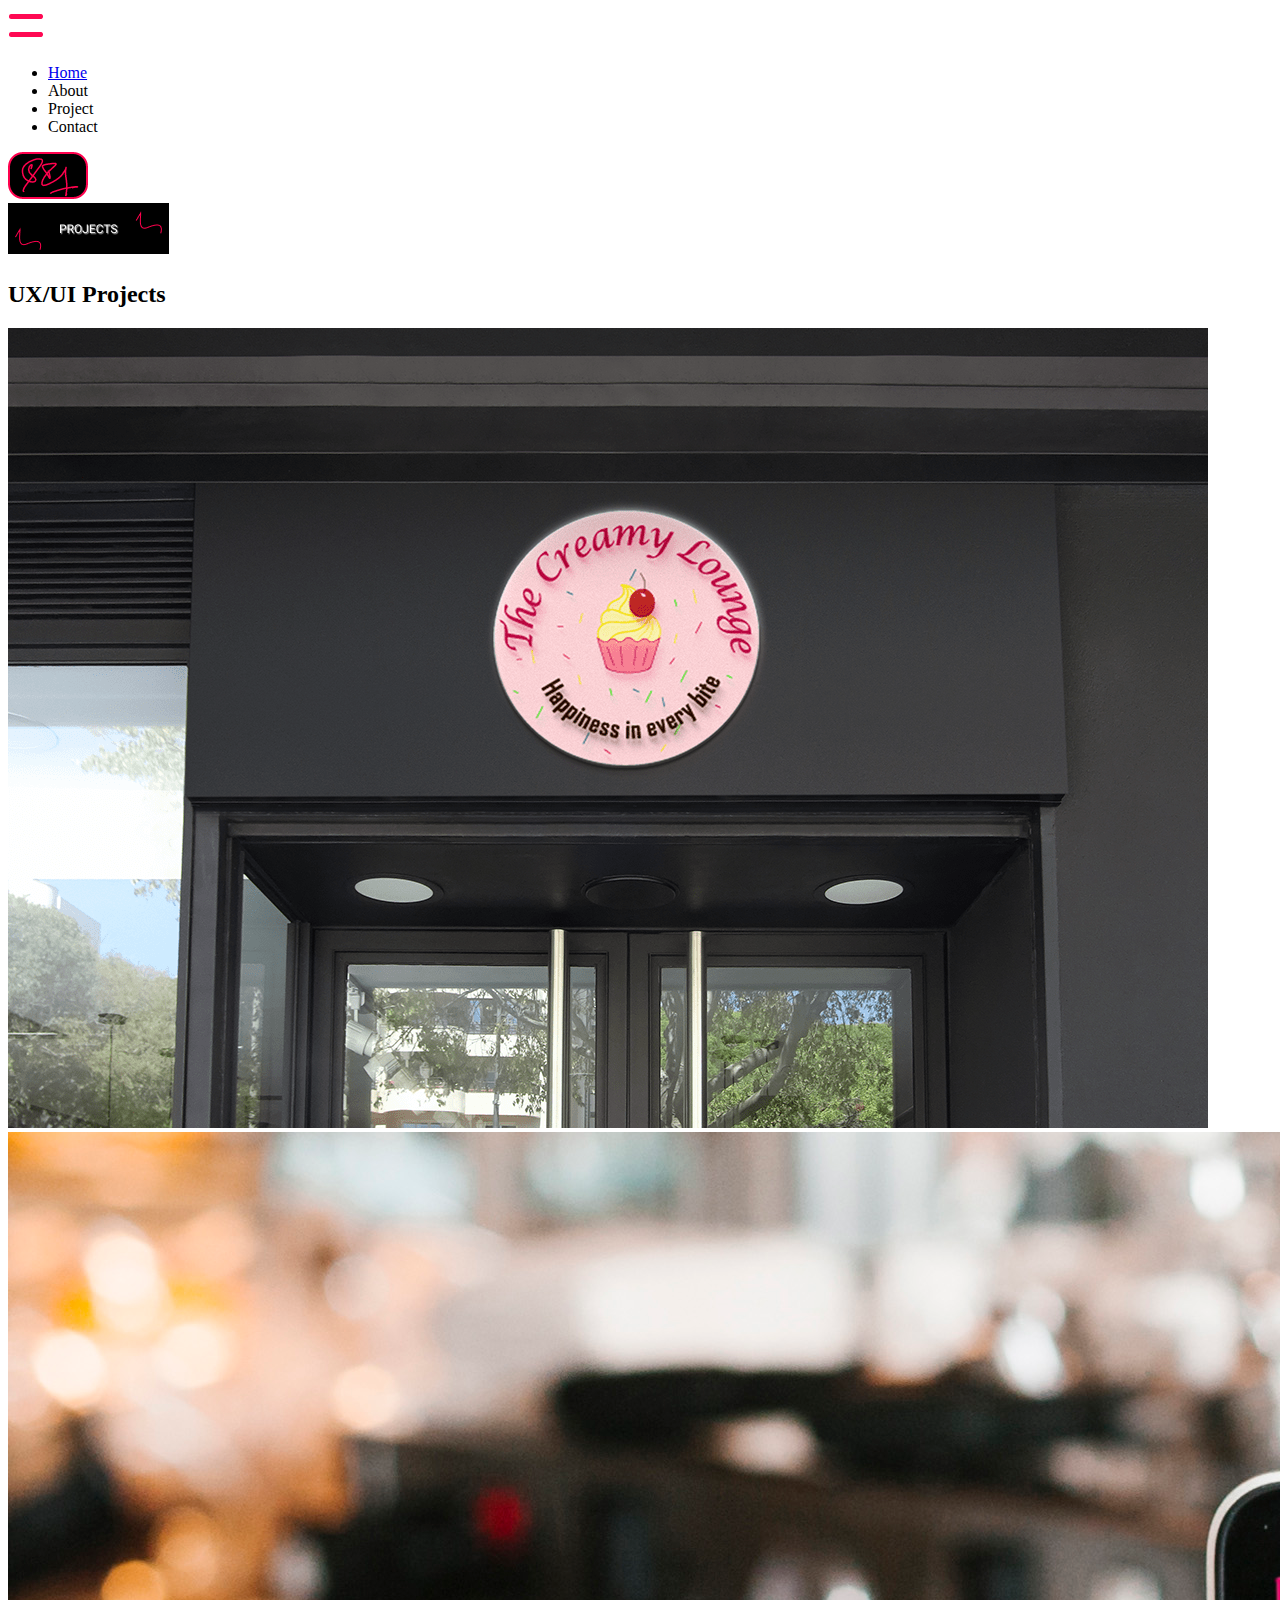
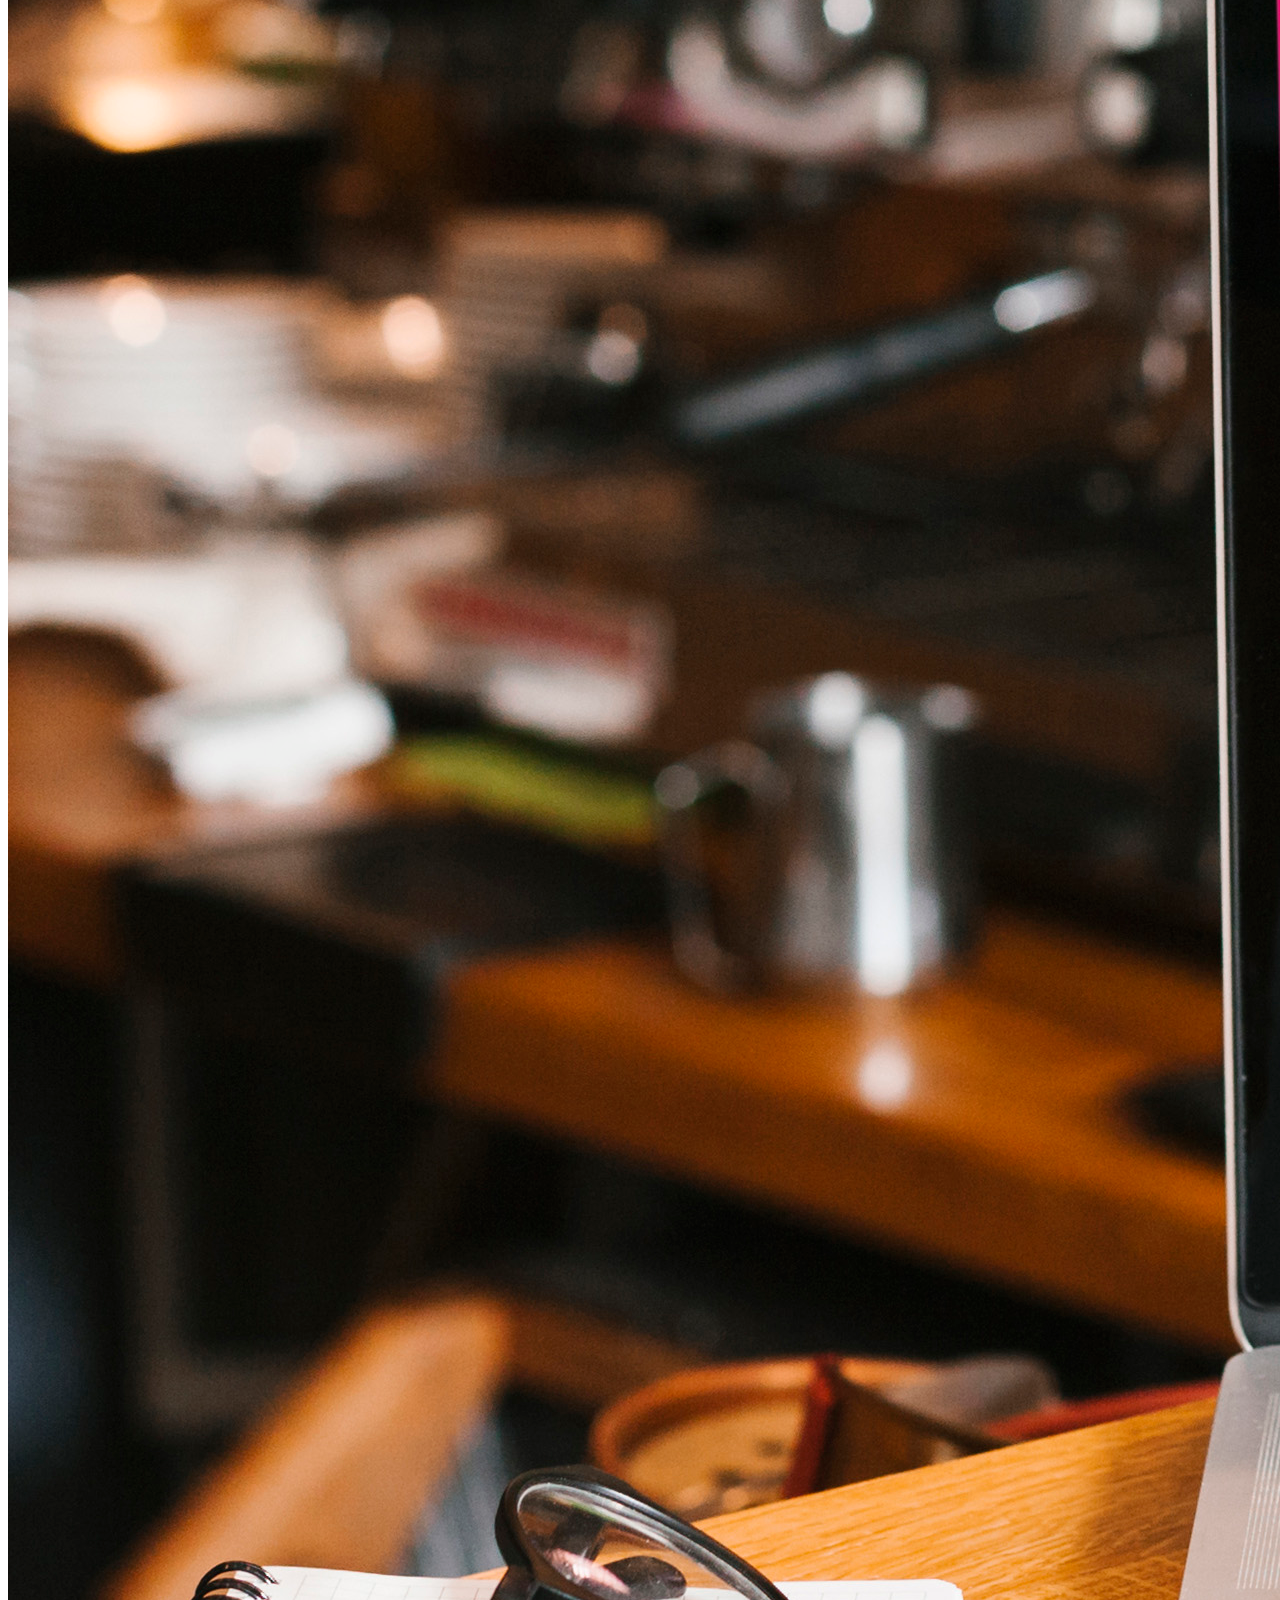
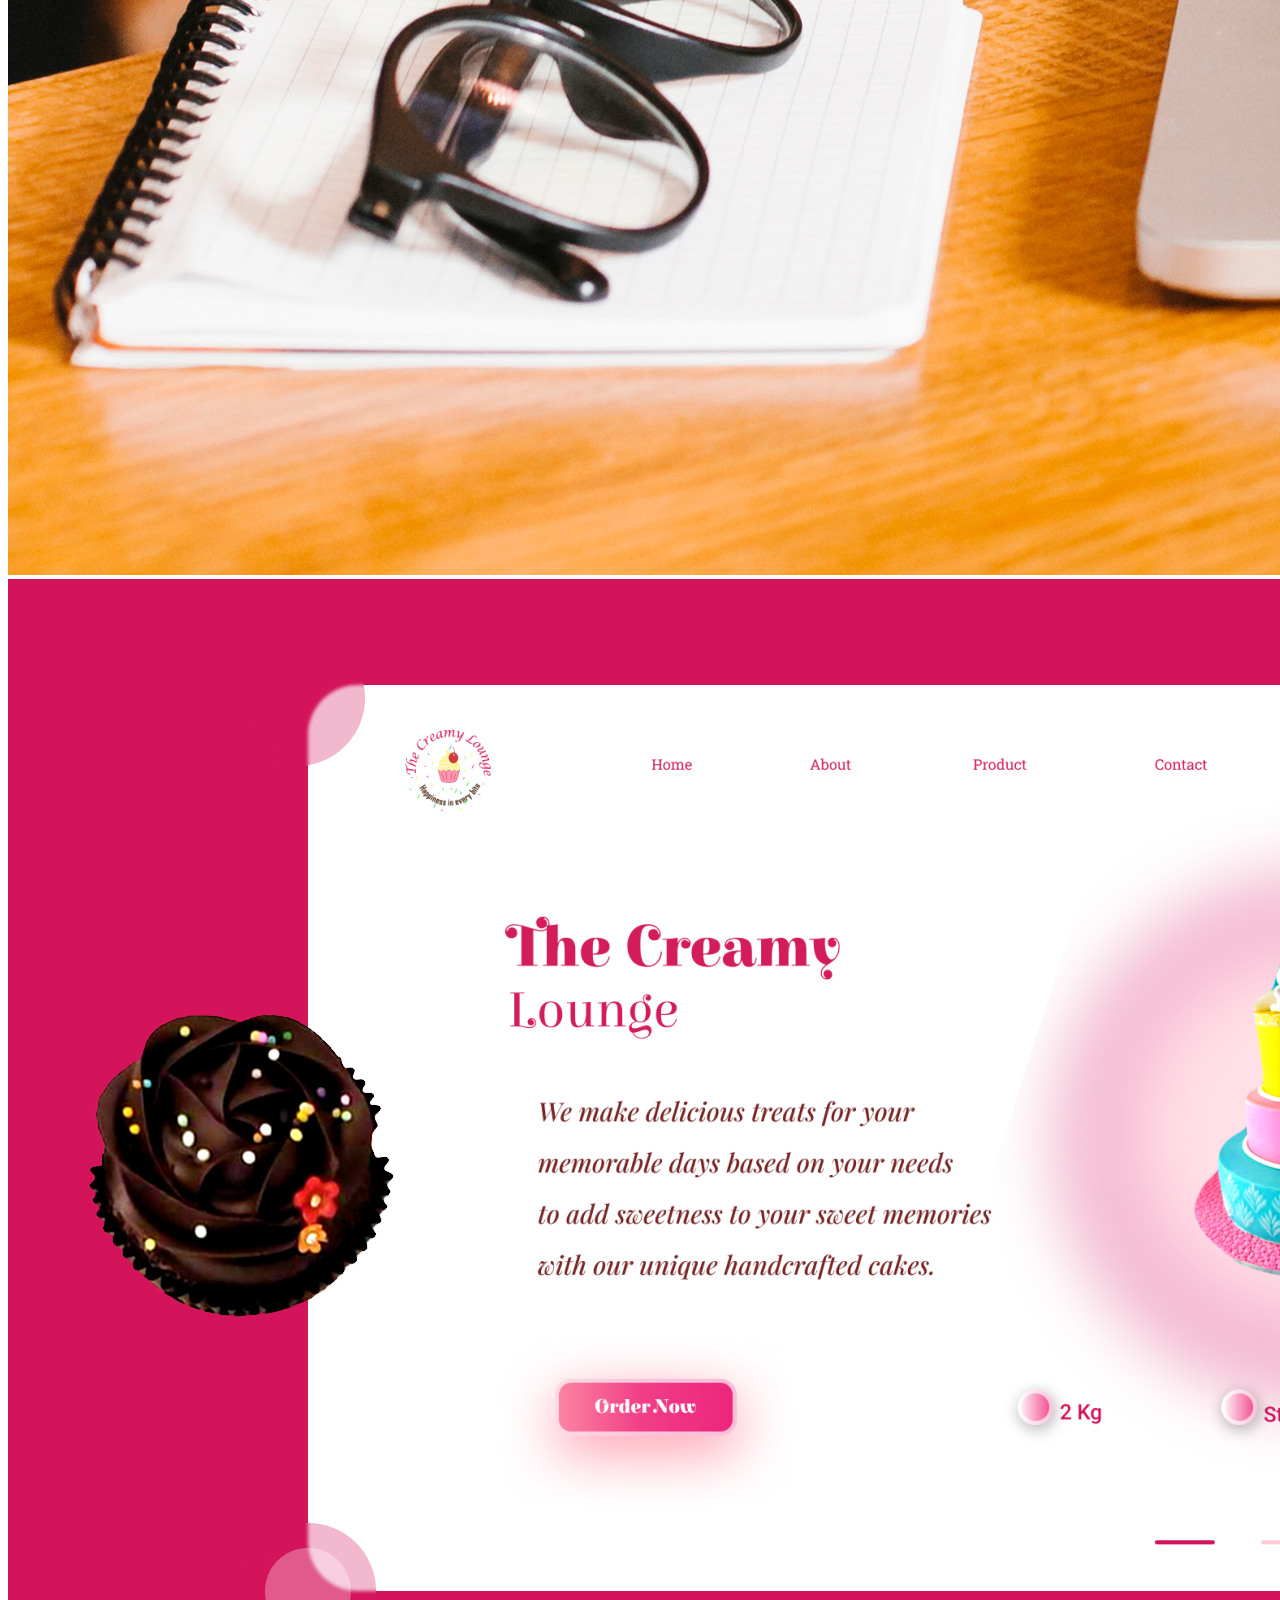
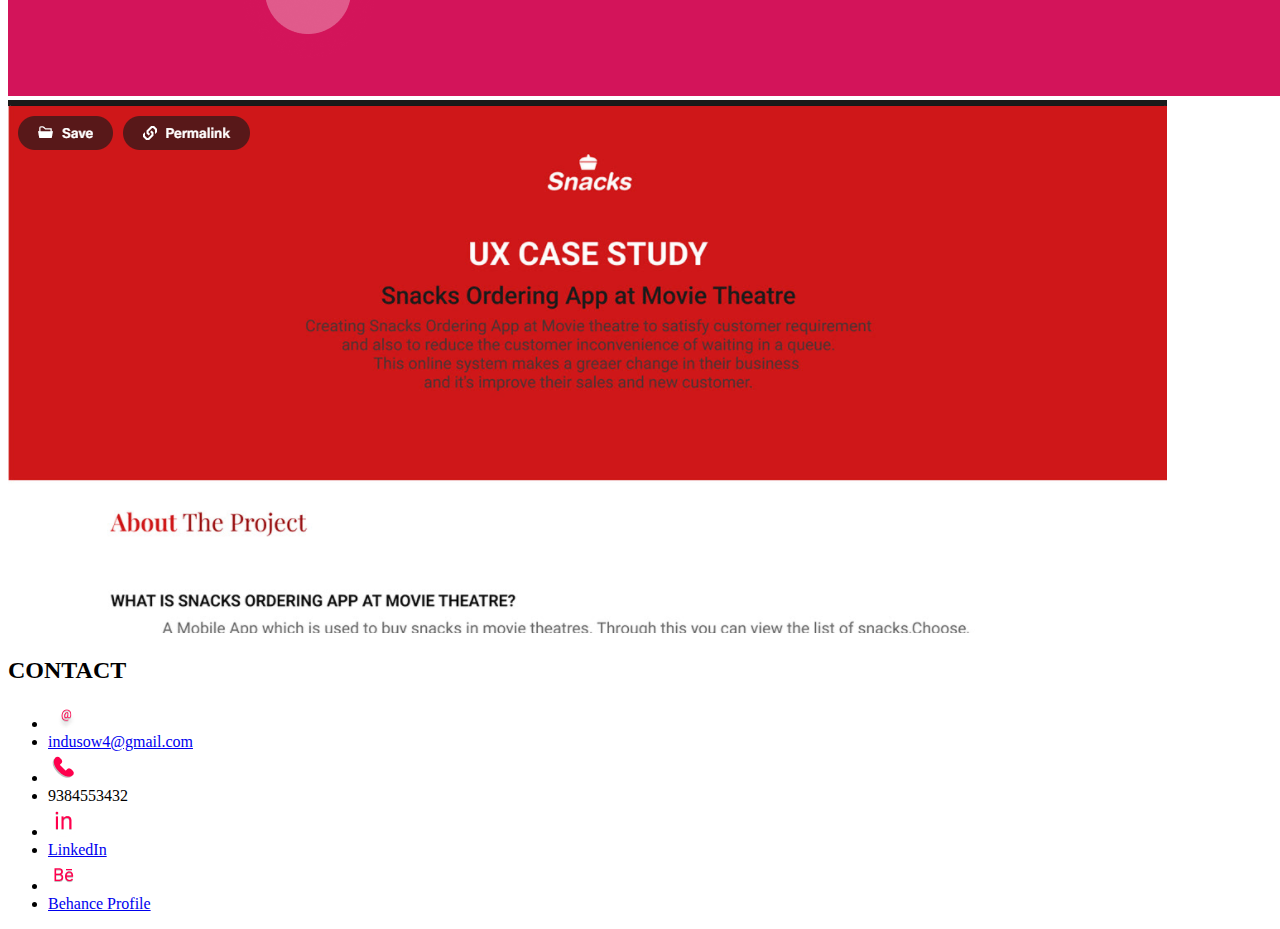
==== project.html @ 1723d9e3 "first commit" ====
<!DOCTYPE html>
<html lang="en">

<head>
    <meta charset="UTF-8">
    <meta http-equiv="X-UA-Compatible" content="IE=edge">
    <meta name="viewport" content="width=device-width, initial-scale=1.0">
    <link rel="stylesheet" href="F:/Protfolio/bootstrap-3.4.1-dist/css/bootstrap.min.css">
    <link rel="stylesheet" type="text/css" href="newstyle.css">
    <title>Protfolio</title>
</head>

<body>
    <div class="flex-container wrapper">
        <header>
            <nav class="topnav" id="myTopnav">
                <a href="javascript:void(0);" class="icon" onclick="myFunction()">
                    <img src="image/menuicon.png" class="img-back" alt="menu-icon">
                </a>
                <ul>
                    <li><a href="cleancode.html">Home</a></li>
                    <li><a>About</a></li>
                    <li><a class="active">Project</a></li>
                    <li><a>Contact</a></li>
                </ul>
            </nav>
            <div class="brand">
                <img src="image/Finallogo.png" alt="logo">
            </div>

        </header>

        <section class="pro-hero">
            <img src="project/pro-hero.png">
        </section>


        <section class="project-section">
            <h2>UX/UI Projects</h2>

            <div class="project-thumbnail">
                <a href="https://www.behance.net/gallery/114675727/Logo-for-Homemade-Cake-Shop" alt="logo project">
                    <img src="project/logo.png" alt="landing page"></a>
            </div>
            <div class="project-thumbnail">
                <a href="https://www.behance.net/gallery/114641915/UXUI-DESIGN-FOR-WEBSITE" alt="UI Project"><img
                        src="project/mockup5.jpg" alt="UI Project"></a>
            </div>


            <div class="project-thumbnail">
                <a href="https://www.behance.net/gallery/136330929/Daily-Challenge-03-Landing-Page-for-Cake-Shop"
                    alt="landing"><img src="project/landing page.png" alt="CakeShop Logo"></a>
            </div>
            <div class="project-thumbnail">
                <a href="https://www.behance.net/gallery/134859791/UX-CASE-STUDY-Snacks-Ordering-App-at-Movie-Theatre"
                    alt="UX Case Study"><img src="project/Screenshot (103).png" alt="UX Case Study "></a>
            </div>


        </section>

        <h2>CONTACT</h2>
        <footer>

            <ul>
                <li><a href="mailto: indusow4@gmail.com.com"><img src="image/mail-fff.png"></a></li>
                <li class="text"><a href="mailto: indusow4@gmail.com.com">indusow4@gmail.com</a></li>
                <li><img src="image/call-fff.png"></li>
                <li class="text">9384553432</li>
                <li><a href="https://www.linkedin.com/in/indumathi04" target="blank"><img src="image/lin-fff.png"></a>
                </li>
                <li class="text"><a href="https://www.linkedin.com/in/indumathi04" target="blank">LinkedIn</a></li>
                <li><a href="https://www.behance.net/indhushanmugam1" target="blank"><img src="image/be-fff.png"></a>
                </li>
                <li class="text"><a href="https://www.behance.net/indhushanmugam1" target="blank">Behance Profile</a>
                </li>
            </ul>


        </footer>

    </div>
    <script>
        function myFunction() {
            var x = document.getElementById("myTopnav");
            if (x.className === "topnav") {
                x.className += " responsive";
            } else {
                x.className = "topnav";
            }
        }
    </script>
</body>

</html>
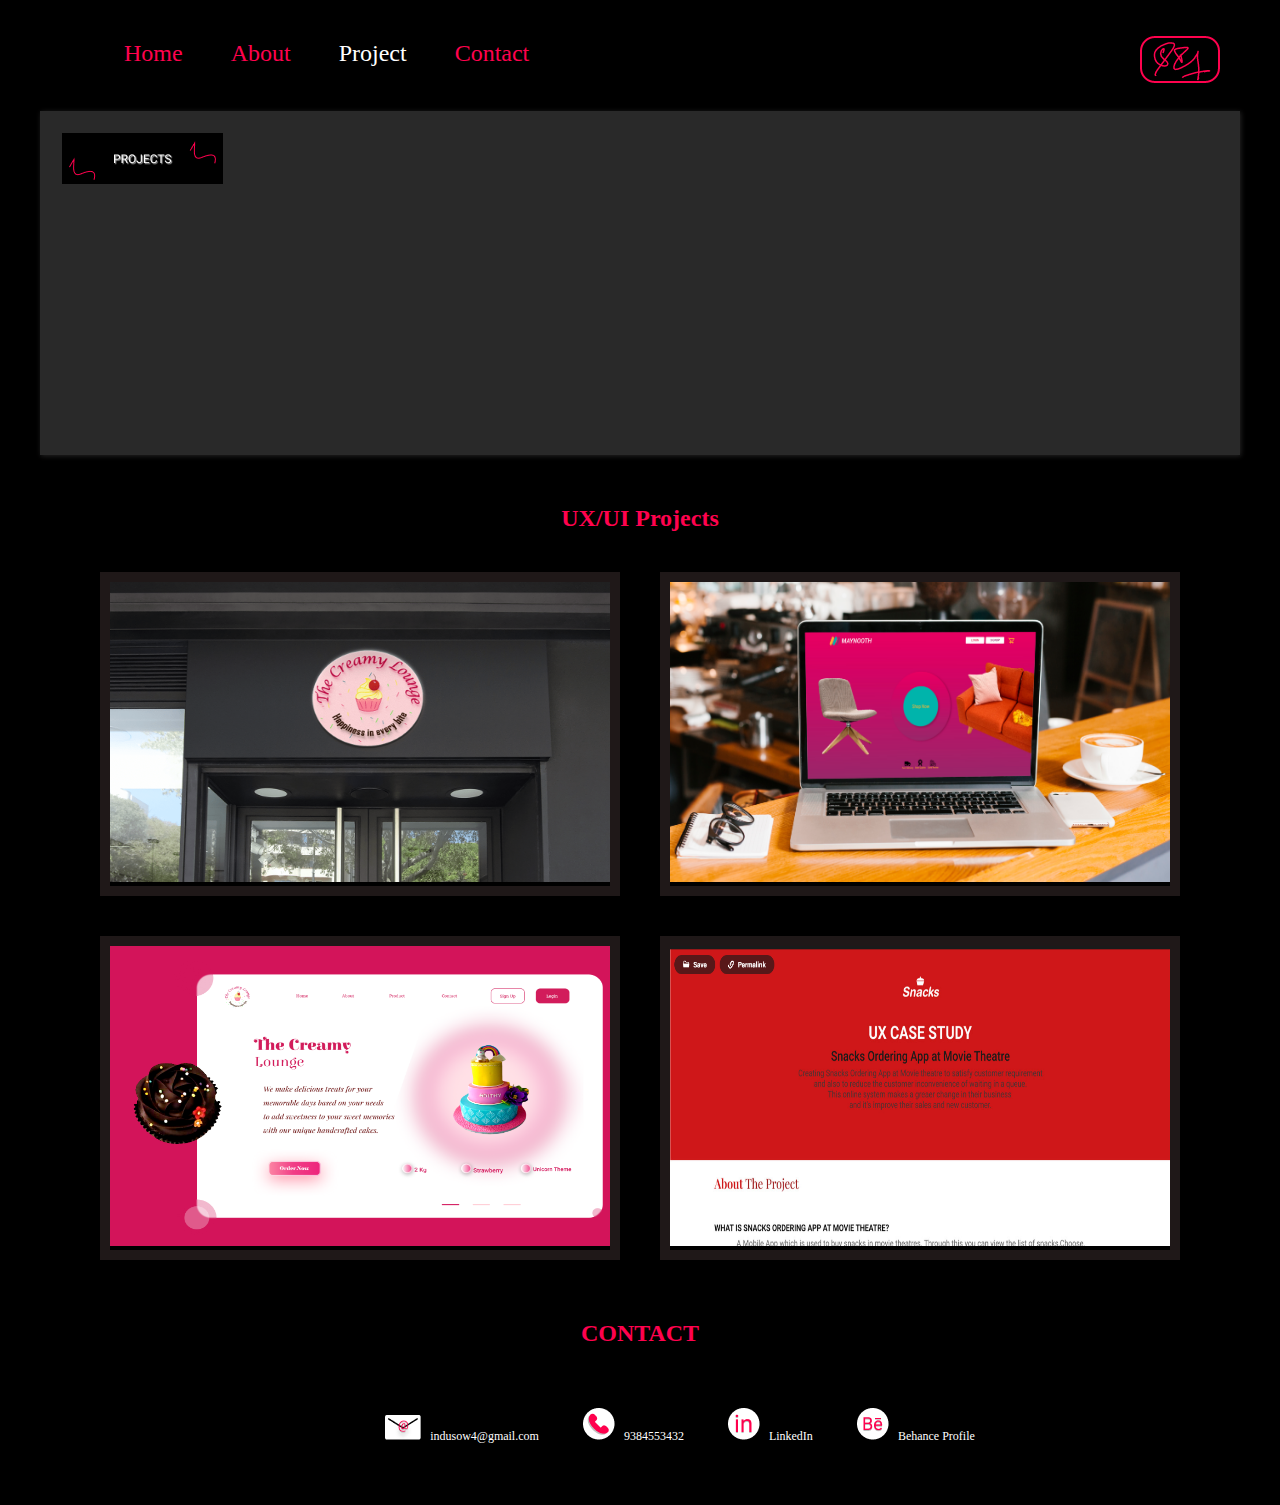
==== commit a61157da: "error changes" ====
--- a/project.html
+++ b/project.html
@@ -6,7 +6,7 @@
     <meta http-equiv="X-UA-Compatible" content="IE=edge">
     <meta name="viewport" content="width=device-width, initial-scale=1.0">
     <link rel="stylesheet" href="F:/Protfolio/bootstrap-3.4.1-dist/css/bootstrap.min.css">
-    <link rel="stylesheet" type="text/css" href="newstyle.css">
+    <link rel="stylesheet" type="text/css" href="css/newstyle.css">
     <title>Protfolio</title>
 </head>
 
@@ -18,7 +18,7 @@
                     <img src="image/menuicon.png" class="img-back" alt="menu-icon">
                 </a>
                 <ul>
-                    <li><a href="cleancode.html">Home</a></li>
+                    <li><a href="index.html">Home</a></li>
                     <li><a>About</a></li>
                     <li><a class="active">Project</a></li>
                     <li><a>Contact</a></li>
--- a/css/newstyle.css
+++ b/css/newstyle.css
@@ -0,0 +1,578 @@
+body,header,section,footer{
+    margin:0;
+    padding: 20px;   
+}
+.flex-container{
+    display: flex;
+    flex-wrap: wrap;
+}
+.wrapper{
+    margin:auto;
+    max-width: 1200px;
+}
+
+body{
+background-color: black;
+}
+header{
+    width:100%;
+    font-family: "Playfairs Display";   
+}
+nav li {
+    list-style: none;
+    display: float;
+    float:left;
+    padding:24px;
+    margin-top:-40px;
+}
+nav li a{
+    color:rgb(255, 2, 78);
+    font-size:24px;
+    text-decoration: none;
+}
+nav li a.active{
+    color:#fff;
+    font-size:24px;
+    text-decoration: none;
+}
+nav li a:hover{
+    color:#fff;
+    font-size:24px;
+    text-decoration: none;
+}
+nav .icon{
+    display:none;
+}
+.brand{
+    display: float;
+    float:right;
+    margin:-20px;
+    width:100px;
+}
+.hero{
+    
+    width:100%;
+    display: flex;
+    flex-wrap: wrap;
+    justify-content: space-between;
+}
+.hero-info{
+    
+    padding:100px 100px 100px 80px;
+    color:#fff;
+    font-family:'Playfair Display';
+    font-size: 36px;
+    font-style: normal;
+}
+.hero-info p{
+    font-size: 20px;
+    padding:0 50px;
+    margin-top:5px;
+    text-align: center;
+    text-shadow: 0 0 2px rgb(255, 2, 78), 0 0 5px #a70046, 0 0 2px #4b0120; 
+    font-style: italic;
+}
+.hero-button{
+
+    margin: 160px 50px 150px 50px;
+}
+.hero-button a{
+    color:#fff;
+    font-size:36px;
+    border:rgb(255, 0, 98) solid 2px;
+    padding:15px 20px 15px 20px;
+    border-radius: 10px;
+    text-decoration: none;
+}
+.hero-button a:hover{
+    color:#fff;
+    font-size:36px;
+    border:rgb(255, 0, 98) dotted 2px;
+    padding:15px 20px 15px 20px;
+    border-radius: 50px;
+    text-decoration: none;
+}
+.about-section{
+    display: flex;
+    color:#fff;
+}
+h2{
+    text-align: center;
+    color:rgb(255, 2, 78);
+    font-family: 'Playfairs Display';
+    width:100%;
+}
+.about-info{
+    color:#fff;
+    width:60%;
+    font-size: 16px;
+    font-style: italic;  
+    line-height: -4.5px;
+    word-spacing: 10px;
+    text-align: justify;
+    padding: 30px 0px 30px 0px;
+}
+.about-profile{
+    color:#fff;
+    width:40%; 
+    display: flex;
+    align-items: center;
+    justify-content: center;        
+}
+
+.tools{
+    display: flex;
+    justify-content: space-between;
+    width:100%;
+}
+
+
+.project-section {
+    display: flex;
+    
+    width:100%;
+    flex-wrap:wrap;
+    margin-top: 10px;
+    align-items: center;
+    justify-content: center;
+    
+}
+
+.project-thumbnail{
+    display: flex;
+    border: 10px rgb(31, 24, 24) solid;
+    margin: 20px;
+    
+       
+}
+.project-thumbnail img {
+
+    width: 500px;
+    height:300px;
+
+}
+
+
+footer {
+    
+    display: flex;
+    width:100%;
+    justify-content: center;
+    align-items: center;
+    
+
+    
+}
+footer li{
+    list-style: none;
+    display: inline-block;
+    color:#fff;
+    font-size: 12px;
+    padding:5px 40px 5px 40px;
+    
+}
+footer li.text{
+    
+    padding:0px;
+    margin-left: -35px;
+}
+li.text a{
+    text-decoration: none;
+    color:#fff;
+}
+
+/** End Home page style **/
+
+/** Start Project Page Style**/
+
+/** Start Project Hero slide**/
+.pro-hero{
+    background-color: rgb(41, 41, 41);
+    height:300px;
+    width:100%;
+    border: rgba(255, 255, 255, 0) 2px solid;
+    box-shadow: 1px 1px  5px rgb(37, 36, 36);
+}
+.pro-hero h2{
+    padding-top: 60px;
+}
+.pro-hero h4{
+    font-weight: 200px;
+    text-transform:uppercase ;
+    color:#fff;
+    text-align: center;
+}
+
+.pro-hero p{
+    color:rgb(155, 155, 155);
+    text-align: center;
+    padding:5px 250px 5px 250px;
+}
+
+/* End Project Hero Slide*/
+
+/* Start About Project*/
+.about-pro p{
+    color:rgb(155, 155, 155);
+    
+    padding:10px 0px 20px 40px;
+}
+
+.about-pro h4{
+    font-weight: 200px;
+    text-transform:uppercase ;
+    color:#fff;   
+}
+/* End About Project*/
+
+/* Start Project Role*/
+.pro-role{ 
+    width:100%;   
+}
+.role{
+    display: flex;
+    align-items: center;
+    justify-content: space-evenly;
+    background-color: rgb(41, 41, 41);
+}
+.role-type{
+    justify-content: center;
+    text-align: center;
+    padding:20px;
+}
+
+.pro-role h4{ 
+    color:#fff;
+    
+}
+
+/* End Project Role*/
+
+.process{
+    width:100%; 
+}
+.proc h4{
+    color:white;
+}
+.proc{
+display: flex;
+align-items: center;
+justify-content: space-evenly;
+color: rgb(155, 155, 155);
+
+}
+.pro-phase {
+    width: 100%;
+    
+}
+.pro-phase p{
+color:rgb(155, 155, 155);
+padding-left: 140px;
+padding-right: 100px;
+text-align: center;
+
+}
+.pro-research{
+display: flex;
+justify-content:space-around;
+}
+.research-type {
+    background-color: rgb(41, 41, 41);
+    padding:50px;
+    font-family: 'Lucida Sans', 'Lucida Sans Regular', 'Lucida Grande', 'Lucida Sans Unicode', Geneva, Verdana, sans-serif;
+    font-style: italic;
+    color:rgb(167, 167, 167);
+    
+}
+.research-type img{
+    position: relative;
+    width:500px;
+    height:300px;
+}
+
+/*Start Persona*/
+.pro-persona .row{
+    display: flex;
+    justify-content:space-around;
+    margin-top: 1%;
+    padding:10px;
+    }
+
+.persona{
+        padding-right:10px;       
+    }                        
+
+.persona-profile{
+        background-color:rgb(41, 41, 41);
+        padding: 5px;    
+    }
+.persona h4 {
+        color:#fff;
+    }
+.profile-details{
+        background-color:rgb(41, 41, 41);
+        padding: 5px;
+        
+    }  
+.persona-content{
+        background-color: #fff;
+        padding: 5px;
+        
+    }
+.content-1{
+        color:#000;
+        
+    }
+.persona-brief{
+    color:#000;
+}
+.pro-persona h4{
+        font-weight: 200px;
+        color:rgb(2, 2, 2);   
+        text-align: center;
+    }
+
+.pro-persona h5{
+        color:rgb(255, 2, 78);
+        text-transform: uppercase;
+    }
+
+.profile-details li{
+    list-style: none;
+    color:white;
+    padding: 10px;
+
+    }
+.persona-content{
+    color:#fff;
+}
+
+
+
+.frames{
+    justify-content: center;
+    text-align: center;
+    padding:40px;
+}
+
+.frames img{  
+  width:150px;
+  height:300px;  
+}
+@media screen and (max-width: 640px) {
+    .flex-container {
+        display: flex;
+        flex-wrap: wrap;
+    }
+    .wrapper {
+        margin:auto;
+        max-width: 1200px;
+    }
+    .topnav a {
+        display: none;
+    }
+
+    .topnav a.icon {
+        float: left;
+        display: block;
+        padding: 0px 0px 0px 0px;
+    }
+
+    .topnav.responsive {
+        position: relative;
+        
+    }
+
+    .topnav.responsive .icon {
+        position: relative;
+        right: 0;
+        top: 0;
+        
+    }
+
+    .topnav.responsive a {
+        float: none;
+        display: block;
+        text-align: center;
+        padding: 30px 50px 30px 50px;
+        background-color: black;    
+    }
+    .hero {
+        display: block;  
+         
+    }
+
+  
+   
+.hero-info h1{
+    
+    color:#fff;
+    font-family:'Playfair Display';
+    font-style: normal;
+    margin-left:-80px;
+    font-size: 40px;
+    padding:0px;
+    width:300px;
+    text-align: center;  
+    margin-top:-80px;
+}
+.hero-info p{
+    margin-left:-80px;
+    margin-top:20px;
+    font-size:18px;
+    padding:10px;
+    width:300px;
+    text-align: center;
+    text-shadow: 0 0 2px rgb(255, 2, 78), 0 0 5px #a70046, 0 0 2px #4b0120; 
+    font-style: italic;
+}
+.hero-button{
+    
+    width:300px;
+    padding: 0px;
+    margin: 0px;
+    margin-top: -80px;
+    margin-left:25px;
+    
+    
+}
+.hero-button a{
+    
+    color:#fff;
+    font-size:28px;
+    border:rgb(255, 0, 98) solid 2px;
+    padding:15px 20px 15px 20px;
+    border-radius: 10px;
+    text-decoration: none;
+    
+}
+.hero-button a:hover{
+    color:#fff;
+    font-size:28px;
+    border:rgb(255, 0, 98) dotted 2px;
+    padding:15px 20px 15px 20px;
+    border-radius: 50px;
+    text-decoration: none;
+} 
+.about-section{
+    display: block;
+    flex-wrap: nowrap;
+    color:#fff;   
+}
+h2 {
+    text-align: center;
+    color:rgb(255, 2, 78);
+    font-family: 'Playfairs Display';
+    width:100%;
+    margin-top: 40px;
+}
+.about-info {
+    color:#fff;
+    display: flex;
+    font-size: 16px;
+    font-style: italic;
+    line-height: normal;
+    word-spacing: 10px;
+    width:100%;
+}
+.about-profile {
+    color:#fff;
+    display: flex;
+    align-items: center;
+    justify-content: center; 
+    width:100%;
+        
+}
+.tools
+{
+    display: block;
+    width:100%;    
+}
+.tool-used {
+    padding:20px;
+    display: flex;
+    align-items: center;
+    justify-content: center;
+}
+.project-section {
+    display: flex;
+    width:100%;
+    flex-wrap: wrap;
+    margin-top: 20px;   
+}
+
+.project-thumbnail {
+    display: flex;
+    border: 10px rgb(31, 24, 24) solid;
+    margin: 5px;
+       
+}
+.project-thumbnail img {
+    
+    width: 300px;
+    height:200px;
+
+}
+
+.pro-hero h2{
+    padding: 0px;
+    margin: 1%;
+}
+.pro-hero p{
+    color:rgb(151, 151, 151);
+    text-align: center;
+    padding:0px 10px 5px 10px;
+}
+
+.role{
+    display: flex;
+    flex-direction: column;  
+    background-color: rgb(41, 41, 41);
+    margin: 5px;
+}
+.role-type{
+    justify-content: center;
+    align-items: center;
+    text-align: center;
+    padding-top: 15px;
+    width: 100px;
+   
+}
+
+
+
+
+.pro-phase p {
+    margin: 0 20px 0 20px;
+    display: flex;
+    justify-content: center;
+    text-align: justify;
+    padding:10px;
+}
+
+.pro-persona .row{
+    display: flex;
+    flex-direction: column;
+    margin: 5px;
+}
+
+.research-type {
+    margin-left: auto;
+    margin-right: auto;
+    padding: 15px;
+    justify-content: center;
+}
+.research-type img {
+    width:250px;
+    height:200px;
+}
+
+footer li{
+    list-style: none;
+    display: block;
+    color:#fff;
+    font-size: 10px;
+    
+}
+    
+}